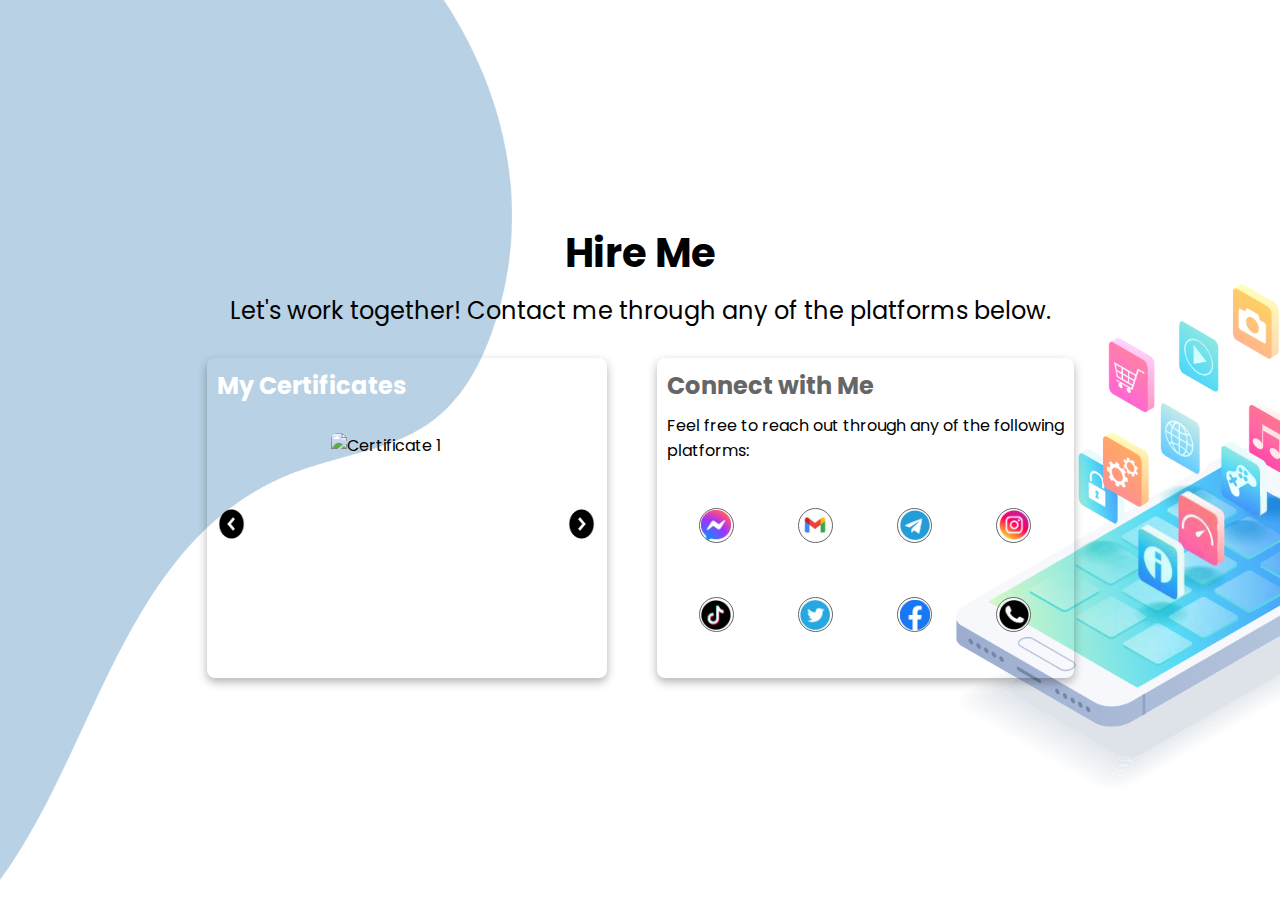
==== hireme.html @ 64d23342 "first commit" ====
<!DOCTYPE html>
<html lang="en">
  <head>
    <meta charset="UTF-8" />
    <meta name="viewport" content="width=device-width, initial-scale=1.0" />
    <title>Hire Me</title>
    <link
      href="https://fonts.googleapis.com/css2?family=Poppins:wght@300;400;600;700&display=swap"
      rel="stylesheet"
    />
    <link rel="icon" href="../assets/img/favicon.ico" type="image/x-icon" />
    <link rel="stylesheet" href="../assets/css/hireme.css" />
  </head>

  <body>
    <!-- Hire Me Section -->
    <section id="hire-me" class="hire-me-section">
      <div class="container">
        <header>
          <h1>Hire Me</h1>
          <p>
            Let's work together! Contact me through any of the platforms below.
          </p>
        </header>

        <div class="hire-me-content">
          <!-- Sliding Certificate Section -->
          <div class="certificate-slider">
            <h2>My Certificates</h2>
            <div class="slider-container">
              <div class="slider-wrapper">
                <div class="slide">
                  <img
                    src="../assets/img/certificate1.png"
                    alt="Certificate 1"
                    class="certificate-img"
                    data-full="../assets/img/certificate1.png"
                  />
                </div>
                <div class="slide">
                  <img
                    src="../assets/img/certificate2.png"
                    alt="Certificate 2"
                    class="certificate-img"
                    data-full="../assets/img/certificate2-full.png"
                  />
                </div>
                <div class="slide">
                  <img
                    src="../assets/img/certificate3.png"
                    alt="Certificate 3"
                    class="certificate-img"
                    data-full="../assets/img/certificate3-full.png"
                  />
                </div>
              </div>
              <!-- Arrow Controls -->
              <button class="prev-arrow">
                <img src="../assets/img/prev.png" alt="Previous" />
              </button>
              <button class="next-arrow">
                <img src="../assets/img/next.png" alt="Next" />
              </button>
            </div>
          </div>

          <!-- Social Icons Section -->
          <div class="social-icons">
            <h2>Connect with Me</h2>
            <p>
              Feel free to reach out through any of the following <br />
              platforms:
            </p>
            <div class="icon-row">
              <a
                href="https://m.me/yourprofile"
                target="_blank"
                aria-label="Messenger"
                data-name="Messenger"
              >
                <span class="icon-circle">
                  <img src="../assets/img/messenger.png" alt="Messenger" />
                </span>
              </a>
              <a
                href="mailto:your-email@gmail.com"
                target="_blank"
                aria-label="Gmail"
                data-name="Gmail"
              >
                <span class="icon-circle">
                  <img src="../assets/img/gmail.png" alt="Gmail" />
                </span>
              </a>
              <a
                href="https://t.me/yourprofile"
                target="_blank"
                aria-label="Telegram"
                data-name="Telegram"
              >
                <span class="icon-circle">
                  <img src="../assets/img/telegram.png" alt="Telegram" />
                </span>
              </a>
              <a
                href="https://www.instagram.com/yourprofile"
                target="_blank"
                aria-label="Instagram"
                data-name="Instagram"
              >
                <span class="icon-circle">
                  <img src="../assets/img/instagram.png" alt="Instagram" />
                </span>
              </a>
            </div>
            <div class="icon-row">
              <a
                href="https://www.tiktok.com/@yourprofile"
                target="_blank"
                aria-label="TikTok"
                data-name="TikTok"
              >
                <span class="icon-circle">
                  <img src="../assets/img/tiktok.png" alt="TikTok" />
                </span>
              </a>
              <a
                href="https://twitter.com/yourprofile"
                target="_blank"
                aria-label="Twitter"
                data-name="Twitter"
              >
                <span class="icon-circle">
                  <img src="../assets/img/twitter.png" alt="Twitter" />
                </span>
              </a>
              <a
                href="https://facebook.com/yourprofile"
                target="_blank"
                aria-label="Facebook"
                data-name="Facebook"
              >
                <span class="icon-circle">
                  <img src="../assets/img/fb.png" alt="Facebook" />
                </span>
              </a>
              <a
                href="tel:+123456789"
                target="_blank"
                aria-label="Phone"
                data-name="Phone"
              >
                <span class="icon-circle">
                  <img src="../assets/img/phone.png" alt="Phone" />
                </span>
              </a>
            </div>
          </div>
        </div>
      </div>
    </section>

    <!-- Full View Modal -->
    <div id="certificateModal" class="modal">
      <span class="close-modal">&times;</span>
      <img class="modal-content" id="fullCertificateImage" />
    </div>

    <script src="../assets/script/hireme.js"></script>
  </body>
</html>
---- assets/css/hireme.css ----
/* Global Styles */
* {
  margin: 0;
  padding: 0;
  box-sizing: border-box;
  font-family: "Poppins", sans-serif;
}

body {
  display: flex;
  justify-content: center;
  align-items: center;
  height: 100vh;
  overflow: hidden;
  background-image: url("../img/bghireme.png");
  background-size: cover;
  background-position: center;
  background-attachment: fixed;
}

.container {
  position: relative;
  z-index: 2;
  max-width: 1200px;
  display: flex;
  flex-direction: column;
  align-items: center;
  justify-content: center;
  padding: 20px;
}

/* Header Styles */
header h1 {
  text-align: center;
  font-size: 2.5rem;
  color: #000;
  margin-bottom: 10px;
  font-weight: 700;
}

header p {
  font-size: 1.5rem;
  margin-bottom: 30px;
  color: #000;
  text-align: center;
}

/* Content Wrapper */
.hire-me-content {
  display: flex;
  justify-content: space-between;
  width: 100%;
  gap: 50px;
}

/* Certificate Slider */
.certificate-slider {
  width: 400px;
  height: 320px;
  overflow: hidden;
  position: relative;
  padding: 10px;
  border-radius: 8px;
  box-shadow: 0 4px 10px rgba(0, 0, 0, 0.3);
}

.certificate-slider img {
  margin-top: 10px;
  width: 90%;
  height: 80%;
}

.certificate-slider h2 {
  font-size: 1.5rem;
  text-align: left;
  margin-bottom: 20px;
  color: #fff;
}

/* Slider Container */
.slider-container {
  display: flex;
  align-items: center;
}

.slider-wrapper {
  display: flex;
  transition: transform 0.5s ease;
}

.slide {
  min-width: 100%;
  text-align: center;
}

.certificate-img {
  max-width: 100%;
  border-radius: 6px;
  cursor: pointer;
}

/* Arrow Controls */
.prev-arrow,
.next-arrow {
  background-color: transparent;
  border: none;
  color: #000000;
  position: absolute;
  top: 50%;
  transform: translateY(-50%);
  padding: 10px;
  cursor: pointer;
  width: 50px;
  height: 60px;
}

.prev-arrow {
  left: 0;
}

.next-arrow {
  right: 0;
}

/* Social Icons */
.social-icons {
  display: flex;
  flex-direction: column;
  align-items: flex-start;
  padding: 10px;
  overflow: hidden;
  position: relative;
  border-radius: 8px;
  box-shadow: 0 4px 10px rgba(0, 0, 0, 0.3);
}

.social-icons h2 {
  font-size: 1.5rem;
  margin-bottom: 10px;
  color: #666;
}

.social-icons p {
  margin-bottom: 20px;
  color: #000;
}

.social-icons img {
  width: 30px;
  height: 30px;
}

.icon-row {
  display: flex;
  justify-content: space-around;
  margin: 25px 0;
  width: 100%;
}

.icon-circle {
  display: inline-flex;
  justify-content: center;
  align-items: center;
  width: 35px;
  height: 35px;
  border-radius: 50%;
  background-color: rgba(255, 255, 255, 0.8);
  border: 1px solid #666;
  transition: background-color 0.3s ease, border-color 0.3s ease;
  margin: 0 10px;
}

.icon-circle:hover {
  background-color: #1fc8db;
}

/* Tooltip styling */
.icon-row a {
  position: relative;
  color: #000;
}

.icon-row a::after {
  content: attr(data-name);
  position: absolute;
  bottom: 60px;
  left: 50%;
  transform: translateX(-50%);
  background-color: #1fc8db;
  color: #fff;
  padding: 4px 10px;
  border-radius: 4px;
  font-size: 0.8rem;
  white-space: nowrap;
  opacity: 0;
  transition: opacity 0.3s ease;
}

.icon-row a:hover::after {
  opacity: 1;
  z-index: 1;
}

/* Modal Styles */
.modal {
  display: none;
  position: fixed;
  z-index: 1000;
  left: 0;
  top: 0;
  width: 100%;
  height: 100%;
  overflow: auto;
  background-color: rgba(0, 0, 0, 0.8);
}

.modal-content {
  margin: auto;
  display: block;
  max-width: 90%;
}

.close-modal {
  position: absolute;
  top: 20px;
  right: 30px;
  color: #fff;
  font-size: 30px;
  font-weight: bold;
  cursor: pointer;
}

@media (max-width: 768px) {
  header h1 {
    font-size: 1.6rem;
  }

  header p {
    font-size: 1rem;
  }

  .hire-me-content {
    flex-direction: column;
    align-items: center;
  }

  .certificate-slider {
    max-width: 100%;
  }

  .prev-arrow,
  .next-arrow {
    width: 35px;
    height: 40px;
  }

  .social-icons h2 {
    font-size: 1rem;
  }

  .social-icons p {
    font-size: 0.9rem;
  }

  .icon-circle {
    width: 25px;
    height: 25px;
  }
}

@media (max-width: 480px) {
  header h1 {
    font-size: 1.3rem;
  }

  header p {
    font-size: 0.8rem;
  }

  .certificate-slider h2 {
    font-size: 1.1rem;
  }

  .social-icons h2 {
    font-size: 0.8rem;
  }

  .social-icons p {
    font-size: 0.7rem;
  }

  .prev-arrow,
  .next-arrow {
    width: 30px;
    height: 35px;
  }

  .icon-circle {
    width: 20px;
    height: 20px;
  }

  .icon-row a::after {
    font-size: 0.6rem;
  }
}
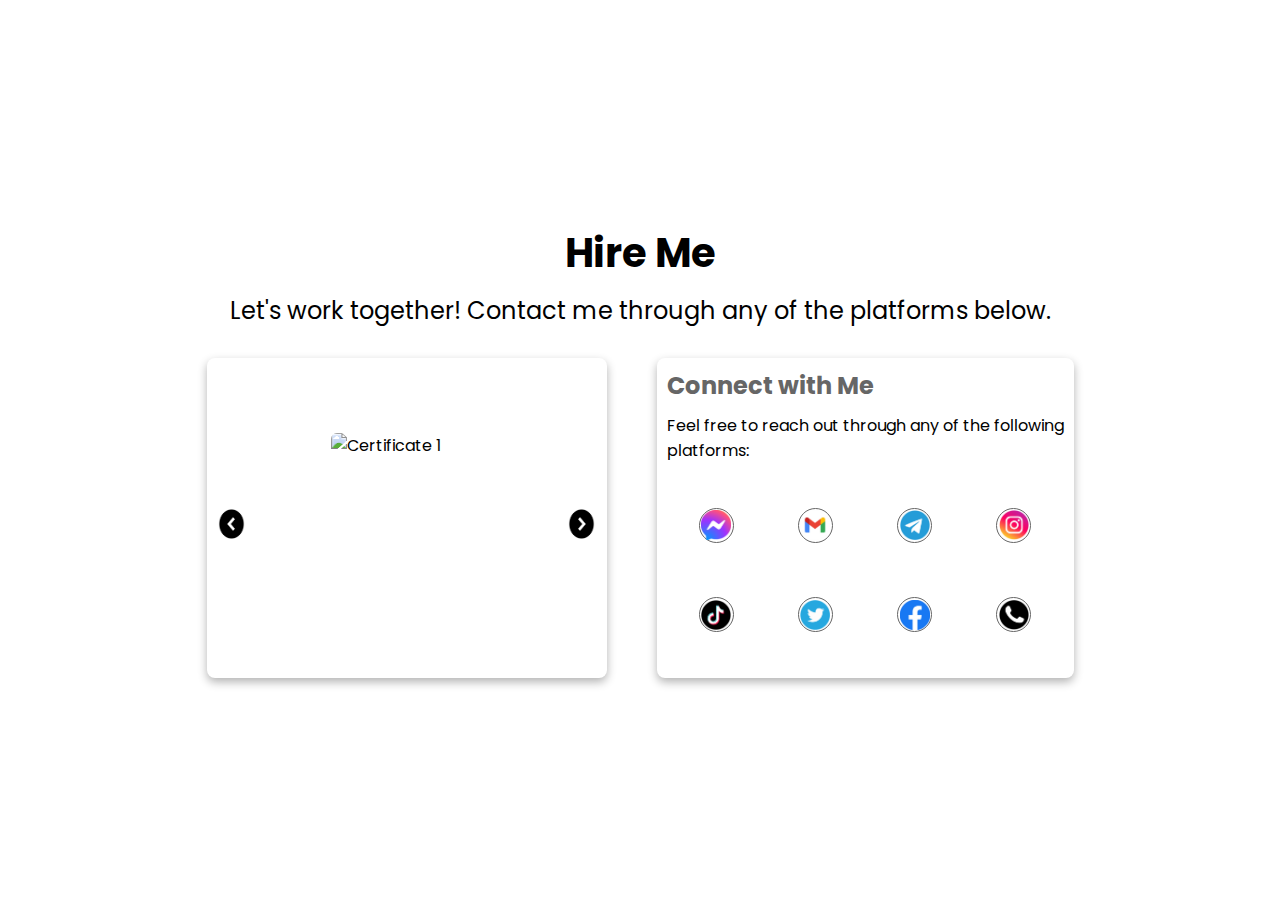
==== commit aa97da31: "Add new file(s)" ====
--- a/hireme.html
+++ b/hireme.html
@@ -8,8 +8,8 @@
       href="https://fonts.googleapis.com/css2?family=Poppins:wght@300;400;600;700&display=swap"
       rel="stylesheet"
     />
-    <link rel="icon" href="../assets/img/favicon.ico" type="image/x-icon" />
-    <link rel="stylesheet" href="../assets/css/hireme.css" />
+    <link rel="icon" href="img/favicon.ico" type="image/x-icon" />
+    <link rel="stylesheet" href="css/hireme.css" />
   </head>
 
   <body>
@@ -31,35 +31,35 @@
               <div class="slider-wrapper">
                 <div class="slide">
                   <img
-                    src="../assets/img/certificate1.png"
+                    src="img/certificate1.png"
                     alt="Certificate 1"
                     class="certificate-img"
-                    data-full="../assets/img/certificate1.png"
+                    data-full="img/certificate1.png"
                   />
                 </div>
                 <div class="slide">
                   <img
-                    src="../assets/img/certificate2.png"
+                    src="img/certificate2.png"
                     alt="Certificate 2"
                     class="certificate-img"
-                    data-full="../assets/img/certificate2-full.png"
+                    data-full="img/certificate2-full.png"
                   />
                 </div>
                 <div class="slide">
                   <img
-                    src="../assets/img/certificate3.png"
+                    src="img/certificate3.png"
                     alt="Certificate 3"
                     class="certificate-img"
-                    data-full="../assets/img/certificate3-full.png"
+                    data-full="img/certificate3-full.png"
                   />
                 </div>
               </div>
               <!-- Arrow Controls -->
               <button class="prev-arrow">
-                <img src="../assets/img/prev.png" alt="Previous" />
+                <img src="img/prev.png" alt="Previous" />
               </button>
               <button class="next-arrow">
-                <img src="../assets/img/next.png" alt="Next" />
+                <img src="img/next.png" alt="Next" />
               </button>
             </div>
           </div>
@@ -79,7 +79,7 @@
                 data-name="Messenger"
               >
                 <span class="icon-circle">
-                  <img src="../assets/img/messenger.png" alt="Messenger" />
+                  <img src="img/messenger.png" alt="Messenger" />
                 </span>
               </a>
               <a
@@ -89,7 +89,7 @@
                 data-name="Gmail"
               >
                 <span class="icon-circle">
-                  <img src="../assets/img/gmail.png" alt="Gmail" />
+                  <img src="img/gmail.png" alt="Gmail" />
                 </span>
               </a>
               <a
@@ -99,7 +99,7 @@
                 data-name="Telegram"
               >
                 <span class="icon-circle">
-                  <img src="../assets/img/telegram.png" alt="Telegram" />
+                  <img src="img/telegram.png" alt="Telegram" />
                 </span>
               </a>
               <a
@@ -109,7 +109,7 @@
                 data-name="Instagram"
               >
                 <span class="icon-circle">
-                  <img src="../assets/img/instagram.png" alt="Instagram" />
+                  <img src="img/instagram.png" alt="Instagram" />
                 </span>
               </a>
             </div>
@@ -121,7 +121,7 @@
                 data-name="TikTok"
               >
                 <span class="icon-circle">
-                  <img src="../assets/img/tiktok.png" alt="TikTok" />
+                  <img src="img/tiktok.png" alt="TikTok" />
                 </span>
               </a>
               <a
@@ -131,7 +131,7 @@
                 data-name="Twitter"
               >
                 <span class="icon-circle">
-                  <img src="../assets/img/twitter.png" alt="Twitter" />
+                  <img src="img/twitter.png" alt="Twitter" />
                 </span>
               </a>
               <a
@@ -141,7 +141,7 @@
                 data-name="Facebook"
               >
                 <span class="icon-circle">
-                  <img src="../assets/img/fb.png" alt="Facebook" />
+                  <img src="img/fb.png" alt="Facebook" />
                 </span>
               </a>
               <a
@@ -151,7 +151,7 @@
                 data-name="Phone"
               >
                 <span class="icon-circle">
-                  <img src="../assets/img/phone.png" alt="Phone" />
+                  <img src="img/phone.png" alt="Phone" />
                 </span>
               </a>
             </div>
@@ -166,6 +166,6 @@
       <img class="modal-content" id="fullCertificateImage" />
     </div>
 
-    <script src="../assets/script/hireme.js"></script>
+    <script src="script/hireme.js"></script>
   </body>
 </html>
--- a/css/hireme.css
+++ b/css/hireme.css
@@ -0,0 +1,306 @@
+/* Global Styles */
+* {
+  margin: 0;
+  padding: 0;
+  box-sizing: border-box;
+  font-family: "Poppins", sans-serif;
+}
+
+body {
+  display: flex;
+  justify-content: center;
+  align-items: center;
+  height: 100vh;
+  overflow: hidden;
+  background-image: url("img/bghireme.png");
+  background-size: cover;
+  background-position: center;
+  background-attachment: fixed;
+}
+
+.container {
+  position: relative;
+  z-index: 2;
+  max-width: 1200px;
+  display: flex;
+  flex-direction: column;
+  align-items: center;
+  justify-content: center;
+  padding: 20px;
+}
+
+/* Header Styles */
+header h1 {
+  text-align: center;
+  font-size: 2.5rem;
+  color: #000;
+  margin-bottom: 10px;
+  font-weight: 700;
+}
+
+header p {
+  font-size: 1.5rem;
+  margin-bottom: 30px;
+  color: #000;
+  text-align: center;
+}
+
+/* Content Wrapper */
+.hire-me-content {
+  display: flex;
+  justify-content: space-between;
+  width: 100%;
+  gap: 50px;
+}
+
+/* Certificate Slider */
+.certificate-slider {
+  width: 400px;
+  height: 320px;
+  overflow: hidden;
+  position: relative;
+  padding: 10px;
+  border-radius: 8px;
+  box-shadow: 0 4px 10px rgba(0, 0, 0, 0.3);
+}
+
+.certificate-slider img {
+  margin-top: 10px;
+  width: 90%;
+  height: 80%;
+}
+
+.certificate-slider h2 {
+  font-size: 1.5rem;
+  text-align: left;
+  margin-bottom: 20px;
+  color: #fff;
+}
+
+/* Slider Container */
+.slider-container {
+  display: flex;
+  align-items: center;
+}
+
+.slider-wrapper {
+  display: flex;
+  transition: transform 0.5s ease;
+}
+
+.slide {
+  min-width: 100%;
+  text-align: center;
+}
+
+.certificate-img {
+  max-width: 100%;
+  border-radius: 6px;
+  cursor: pointer;
+}
+
+/* Arrow Controls */
+.prev-arrow,
+.next-arrow {
+  background-color: transparent;
+  border: none;
+  color: #000000;
+  position: absolute;
+  top: 50%;
+  transform: translateY(-50%);
+  padding: 10px;
+  cursor: pointer;
+  width: 50px;
+  height: 60px;
+}
+
+.prev-arrow {
+  left: 0;
+}
+
+.next-arrow {
+  right: 0;
+}
+
+/* Social Icons */
+.social-icons {
+  display: flex;
+  flex-direction: column;
+  align-items: flex-start;
+  padding: 10px;
+  overflow: hidden;
+  position: relative;
+  border-radius: 8px;
+  box-shadow: 0 4px 10px rgba(0, 0, 0, 0.3);
+}
+
+.social-icons h2 {
+  font-size: 1.5rem;
+  margin-bottom: 10px;
+  color: #666;
+}
+
+.social-icons p {
+  margin-bottom: 20px;
+  color: #000;
+}
+
+.social-icons img {
+  width: 30px;
+  height: 30px;
+}
+
+.icon-row {
+  display: flex;
+  justify-content: space-around;
+  margin: 25px 0;
+  width: 100%;
+}
+
+.icon-circle {
+  display: inline-flex;
+  justify-content: center;
+  align-items: center;
+  width: 35px;
+  height: 35px;
+  border-radius: 50%;
+  background-color: rgba(255, 255, 255, 0.8);
+  border: 1px solid #666;
+  transition: background-color 0.3s ease, border-color 0.3s ease;
+  margin: 0 10px;
+}
+
+.icon-circle:hover {
+  background-color: #1fc8db;
+}
+
+/* Tooltip styling */
+.icon-row a {
+  position: relative;
+  color: #000;
+}
+
+.icon-row a::after {
+  content: attr(data-name);
+  position: absolute;
+  bottom: 60px;
+  left: 50%;
+  transform: translateX(-50%);
+  background-color: #1fc8db;
+  color: #fff;
+  padding: 4px 10px;
+  border-radius: 4px;
+  font-size: 0.8rem;
+  white-space: nowrap;
+  opacity: 0;
+  transition: opacity 0.3s ease;
+}
+
+.icon-row a:hover::after {
+  opacity: 1;
+  z-index: 1;
+}
+
+/* Modal Styles */
+.modal {
+  display: none;
+  position: fixed;
+  z-index: 1000;
+  left: 0;
+  top: 0;
+  width: 100%;
+  height: 100%;
+  overflow: auto;
+  background-color: rgba(0, 0, 0, 0.8);
+}
+
+.modal-content {
+  margin: auto;
+  display: block;
+  max-width: 90%;
+}
+
+.close-modal {
+  position: absolute;
+  top: 20px;
+  right: 30px;
+  color: #fff;
+  font-size: 30px;
+  font-weight: bold;
+  cursor: pointer;
+}
+
+@media (max-width: 768px) {
+  header h1 {
+    font-size: 1.6rem;
+  }
+
+  header p {
+    font-size: 1rem;
+  }
+
+  .hire-me-content {
+    flex-direction: column;
+    align-items: center;
+  }
+
+  .certificate-slider {
+    max-width: 100%;
+  }
+
+  .prev-arrow,
+  .next-arrow {
+    width: 35px;
+    height: 40px;
+  }
+
+  .social-icons h2 {
+    font-size: 1rem;
+  }
+
+  .social-icons p {
+    font-size: 0.9rem;
+  }
+
+  .icon-circle {
+    width: 25px;
+    height: 25px;
+  }
+}
+
+@media (max-width: 480px) {
+  header h1 {
+    font-size: 1.3rem;
+  }
+
+  header p {
+    font-size: 0.8rem;
+  }
+
+  .certificate-slider h2 {
+    font-size: 1.1rem;
+  }
+
+  .social-icons h2 {
+    font-size: 0.8rem;
+  }
+
+  .social-icons p {
+    font-size: 0.7rem;
+  }
+
+  .prev-arrow,
+  .next-arrow {
+    width: 30px;
+    height: 35px;
+  }
+
+  .icon-circle {
+    width: 20px;
+    height: 20px;
+  }
+
+  .icon-row a::after {
+    font-size: 0.6rem;
+  }
+}
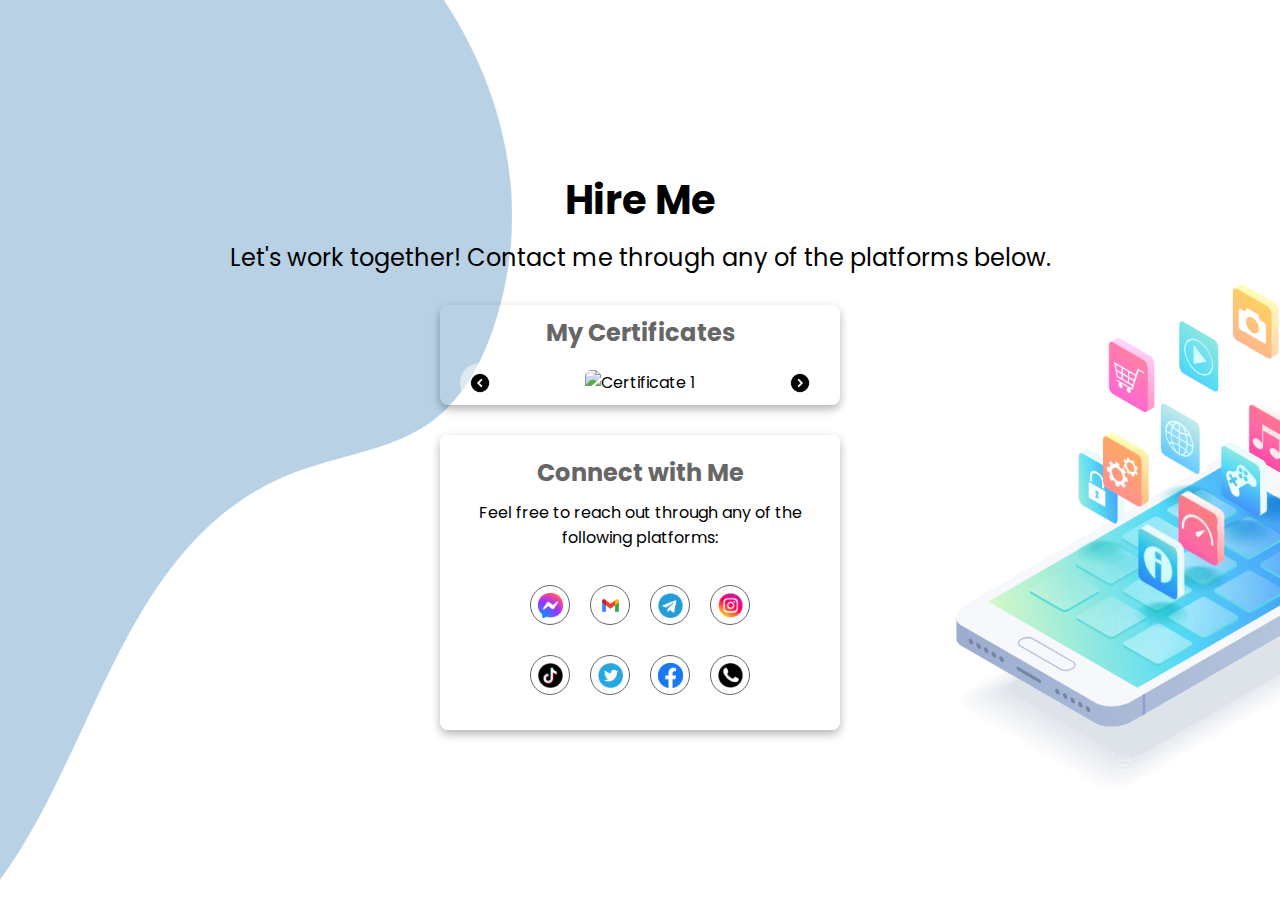
==== commit 2cec7f04: "Update hireme.html" ====
--- a/hireme.html
+++ b/hireme.html
@@ -68,8 +68,7 @@
           <div class="social-icons">
             <h2>Connect with Me</h2>
             <p>
-              Feel free to reach out through any of the following <br />
-              platforms:
+              Feel free to reach out through any of the following platforms:
             </p>
             <div class="icon-row">
               <a
--- a/css/hireme.css
+++ b/css/hireme.css
@@ -10,53 +10,57 @@
   display: flex;
   justify-content: center;
   align-items: center;
-  height: 100vh;
-  overflow: hidden;
-  background-image: url("img/bghireme.png");
+  min-height: 100vh;
+  background-image: url("../img/bghireme.png");
   background-size: cover;
   background-position: center;
   background-attachment: fixed;
+  padding: 20px;
 }
 
 .container {
   position: relative;
   z-index: 2;
   max-width: 1200px;
+  width: 100%;
   display: flex;
   flex-direction: column;
   align-items: center;
   justify-content: center;
-  padding: 20px;
 }
 
 /* Header Styles */
+header {
+  text-align: center;
+  margin-bottom: 30px;
+}
+
 header h1 {
-  text-align: center;
-  font-size: 2.5rem;
+  font-size: clamp(1.5rem, 5vw, 2.5rem);
   color: #000;
   margin-bottom: 10px;
   font-weight: 700;
 }
 
 header p {
-  font-size: 1.5rem;
-  margin-bottom: 30px;
-  color: #000;
-  text-align: center;
+  font-size: clamp(1rem, 3vw, 1.5rem);
+  color: #000;
 }
 
 /* Content Wrapper */
 .hire-me-content {
   display: flex;
-  justify-content: space-between;
-  width: 100%;
-  gap: 50px;
+  flex-wrap: wrap;
+  justify-content: center;
+  gap: 30px;
+  width: 100%;
 }
 
 /* Certificate Slider */
 .certificate-slider {
-  width: 400px;
-  height: 320px;
+  width: 100%;
+  max-width: 400px;
+  height: auto;
   overflow: hidden;
   position: relative;
   padding: 10px;
@@ -65,22 +69,21 @@
 }
 
 .certificate-slider img {
-  margin-top: 10px;
-  width: 90%;
-  height: 80%;
+  width: 100%;
+  height: auto;
+  object-fit: contain;
 }
 
 .certificate-slider h2 {
-  font-size: 1.5rem;
-  text-align: left;
+  font-size: clamp(1.2rem, 4vw, 1.5rem);
+  text-align: center;
   margin-bottom: 20px;
-  color: #fff;
+  color: #666;
 }
 
 /* Slider Container */
 .slider-container {
-  display: flex;
-  align-items: center;
+  position: relative;
 }
 
 .slider-wrapper {
@@ -102,7 +105,7 @@
 /* Arrow Controls */
 .prev-arrow,
 .next-arrow {
-  background-color: transparent;
+  background-color: rgba(255, 255, 255, 0.5);
   border: none;
   color: #000000;
   position: absolute;
@@ -110,32 +113,43 @@
   transform: translateY(-50%);
   padding: 10px;
   cursor: pointer;
-  width: 50px;
-  height: 60px;
+  width: 40px;
+  height: 40px;
+  border-radius: 50%;
+  display: flex;
+  justify-content: center;
+  align-items: center;
 }
 
 .prev-arrow {
-  left: 0;
+  left: 10px;
 }
 
 .next-arrow {
-  right: 0;
+  right: 10px;
+}
+
+.prev-arrow img,
+.next-arrow img {
+  width: 20px;
+  height: 20px;
 }
 
 /* Social Icons */
 .social-icons {
   display: flex;
   flex-direction: column;
-  align-items: flex-start;
-  padding: 10px;
-  overflow: hidden;
-  position: relative;
+  align-items: center;
+  padding: 20px;
   border-radius: 8px;
   box-shadow: 0 4px 10px rgba(0, 0, 0, 0.3);
+  background-color: rgba(255, 255, 255, 0.8);
+  width: 100%;
+  max-width: 400px;
 }
 
 .social-icons h2 {
-  font-size: 1.5rem;
+  font-size: clamp(1.2rem, 4vw, 1.5rem);
   margin-bottom: 10px;
   color: #666;
 }
@@ -143,17 +157,21 @@
 .social-icons p {
   margin-bottom: 20px;
   color: #000;
+  text-align: center;
+  font-size: clamp(0.9rem, 2.5vw, 1rem);
 }
 
 .social-icons img {
-  width: 30px;
-  height: 30px;
+  width: 25px;
+  height: 25px;
 }
 
 .icon-row {
   display: flex;
-  justify-content: space-around;
-  margin: 25px 0;
+  justify-content: center;
+  flex-wrap: wrap;
+  gap: 20px;
+  margin: 15px 0;
   width: 100%;
 }
 
@@ -161,13 +179,12 @@
   display: inline-flex;
   justify-content: center;
   align-items: center;
-  width: 35px;
-  height: 35px;
+  width: 40px;
+  height: 40px;
   border-radius: 50%;
-  background-color: rgba(255, 255, 255, 0.8);
+  background-color: #fff;
   border: 1px solid #666;
   transition: background-color 0.3s ease, border-color 0.3s ease;
-  margin: 0 10px;
 }
 
 .icon-circle:hover {
@@ -183,7 +200,7 @@
 .icon-row a::after {
   content: attr(data-name);
   position: absolute;
-  bottom: 60px;
+  bottom: 100%;
   left: 50%;
   transform: translateX(-50%);
   background-color: #1fc8db;
@@ -194,11 +211,11 @@
   white-space: nowrap;
   opacity: 0;
   transition: opacity 0.3s ease;
+  pointer-events: none;
 }
 
 .icon-row a:hover::after {
   opacity: 1;
-  z-index: 1;
 }
 
 /* Modal Styles */
@@ -218,6 +235,8 @@
   margin: auto;
   display: block;
   max-width: 90%;
+  max-height: 90vh;
+  object-fit: contain;
 }
 
 .close-modal {
@@ -230,77 +249,27 @@
   cursor: pointer;
 }
 
+/* Responsive adjustments */
 @media (max-width: 768px) {
-  header h1 {
-    font-size: 1.6rem;
-  }
-
-  header p {
-    font-size: 1rem;
-  }
-
   .hire-me-content {
     flex-direction: column;
     align-items: center;
   }
 
-  .certificate-slider {
+  .certificate-slider,
+  .social-icons {
     max-width: 100%;
   }
-
-  .prev-arrow,
-  .next-arrow {
+}
+
+@media (max-width: 480px) {
+  .icon-circle {
     width: 35px;
-    height: 40px;
-  }
-
-  .social-icons h2 {
-    font-size: 1rem;
-  }
-
-  .social-icons p {
-    font-size: 0.9rem;
-  }
-
-  .icon-circle {
-    width: 25px;
-    height: 25px;
-  }
-}
-
-@media (max-width: 480px) {
-  header h1 {
-    font-size: 1.3rem;
-  }
-
-  header p {
-    font-size: 0.8rem;
-  }
-
-  .certificate-slider h2 {
-    font-size: 1.1rem;
-  }
-
-  .social-icons h2 {
-    font-size: 0.8rem;
-  }
-
-  .social-icons p {
-    font-size: 0.7rem;
-  }
-
-  .prev-arrow,
-  .next-arrow {
-    width: 30px;
     height: 35px;
   }
 
-  .icon-circle {
+  .social-icons img {
     width: 20px;
     height: 20px;
   }
-
-  .icon-row a::after {
-    font-size: 0.6rem;
-  }
-}
+}
